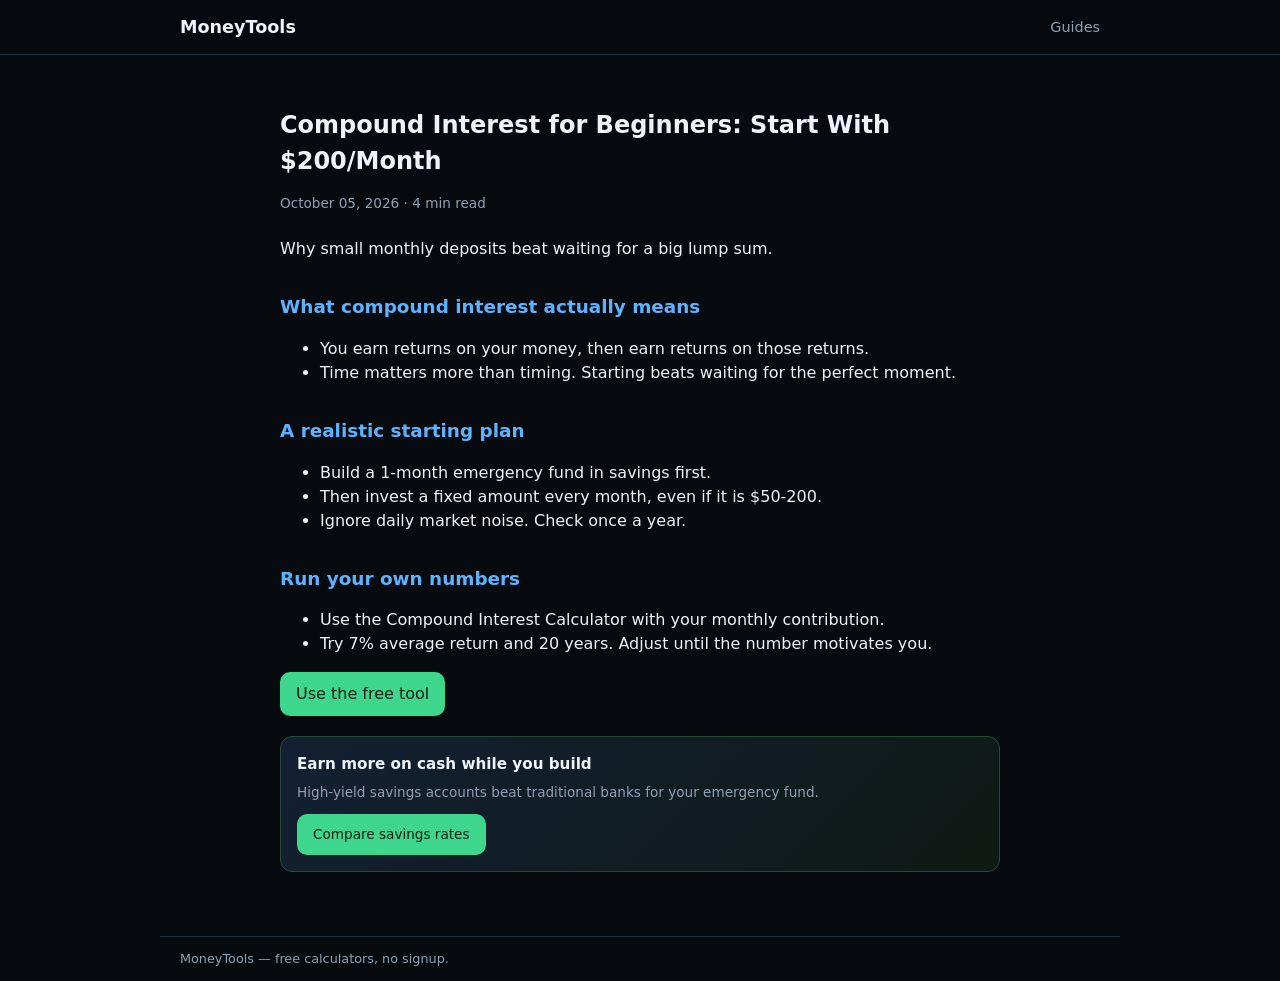
==== site/blog/compound-interest-beginners.html @ bc430770 "chore: auto-refresh SEO articles" ====
<!DOCTYPE html>
<html lang="en">
<head>
  <meta charset="UTF-8" />
  <meta name="viewport" content="width=device-width, initial-scale=1.0" />
  <title>Compound Interest for Beginners: Start With $200/Month — MoneyTools</title>
  <meta name="description" content="Why small monthly deposits beat waiting for a big lump sum." />
  <link rel="stylesheet" href="../css/main.css" />
  <script src="../js/config.js"></script>
  <script src="../js/affiliate.js"></script>
</head>
<body>
  <header>
    <div class="container">
      <a class="logo" href="../index.html">MoneyTools</a>
      <nav><a href="index.html">Guides</a></nav>
    </div>
  </header>
  <article class="container article">
    <h1>Compound Interest for Beginners: Start With $200/Month</h1>
    <p class="meta">October 05, 2026 &middot; 4 min read</p>
    <p>Why small monthly deposits beat waiting for a big lump sum.</p>
    <h2>What compound interest actually means</h2><ul><li>You earn returns on your money, then earn returns on those returns.</li><li>Time matters more than timing. Starting beats waiting for the perfect moment.</li></ul>
<h2>A realistic starting plan</h2><ul><li>Build a 1-month emergency fund in savings first.</li><li>Then invest a fixed amount every month, even if it is $50-200.</li><li>Ignore daily market noise. Check once a year.</li></ul>
<h2>Run your own numbers</h2><ul><li>Use the Compound Interest Calculator with your monthly contribution.</li><li>Try 7% average return and 20 years. Adjust until the number motivates you.</li></ul>

    <p><a class="btn" href="../tools/compound-interest.html">Use the free tool</a></p>
    <div class="affiliate-box" id="aff-box"></div>
  </article>
  <footer class="container"><p>MoneyTools — free calculators, no signup.</p></footer>
  <script>
    renderAffiliateBox("aff-box", "savings",
      "Earn more on cash while you build", "High-yield savings accounts beat traditional banks for your emergency fund.", "Compare savings rates");
  </script>
</body>
</html>
---- site/css/main.css ----
:root {
  --bg: #070b10;
  --surface: #111820;
  --surface-2: #1a2330;
  --text: #eef3f9;
  --muted: #8fa0b3;
  --accent: #3dd68c;
  --accent-2: #5eb3ff;
  --border: #243041;
  --warn: #fbbf24;
}
* { box-sizing: border-box; }
body {
  margin: 0;
  font-family: "Segoe UI", Inter, system-ui, sans-serif;
  background: var(--bg);
  color: var(--text);
  line-height: 1.5;
}
a { color: var(--accent-2); }
.container { max-width: 960px; margin: 0 auto; padding: 0 20px; }
header {
  border-bottom: 1px solid var(--border);
  background: rgba(7, 11, 16, 0.9);
  position: sticky;
  top: 0;
  z-index: 10;
  backdrop-filter: blur(8px);
}
header .container {
  display: flex;
  align-items: center;
  justify-content: space-between;
  padding: 14px 20px;
}
.logo { font-weight: 800; color: var(--text); text-decoration: none; font-size: 1.1rem; }
nav a { color: var(--muted); text-decoration: none; margin-left: 16px; font-size: 0.9rem; }
nav a:hover { color: var(--text); }
.hero { padding: 48px 0 24px; }
.hero h1 { font-size: clamp(1.8rem, 4vw, 2.6rem); margin: 0 0 12px; }
.hero p { color: var(--muted); max-width: 640px; margin: 0; }
.grid {
  display: grid;
  grid-template-columns: repeat(auto-fit, minmax(260px, 1fr));
  gap: 16px;
  padding: 24px 0 48px;
}
.card {
  background: var(--surface);
  border: 1px solid var(--border);
  border-radius: 14px;
  padding: 20px;
  text-decoration: none;
  color: inherit;
  transition: border-color 0.15s, transform 0.15s;
}
.card:hover { border-color: var(--accent); transform: translateY(-2px); }
.card h2 { margin: 0 0 8px; font-size: 1.1rem; }
.card p { margin: 0; color: var(--muted); font-size: 0.9rem; }
.tool-wrap { padding: 32px 0 64px; }
.tool-wrap h1 { margin: 0 0 8px; }
.tool-wrap .lede { color: var(--muted); margin: 0 0 24px; }
.panel {
  background: var(--surface);
  border: 1px solid var(--border);
  border-radius: 14px;
  padding: 24px;
  margin-bottom: 20px;
}
label { display: block; font-size: 0.85rem; color: var(--muted); margin-bottom: 6px; }
input, select, textarea {
  width: 100%;
  background: var(--surface-2);
  border: 1px solid var(--border);
  color: var(--text);
  border-radius: 10px;
  padding: 10px 12px;
  font: inherit;
  margin-bottom: 14px;
}
button, .btn {
  background: var(--accent);
  color: #042012;
  border: none;
  border-radius: 10px;
  padding: 10px 16px;
  font-weight: 700;
  cursor: pointer;
  font: inherit;
  text-decoration: none;
  display: inline-block;
}
button.secondary, .btn.secondary {
  background: var(--surface-2);
  color: var(--text);
  border: 1px solid var(--border);
}
.result {
  background: #0d2818;
  border: 1px solid #1f5c38;
  border-radius: 12px;
  padding: 16px;
  margin-top: 16px;
}
.result strong { color: var(--accent); font-size: 1.4rem; }
.affiliate-box {
  background: linear-gradient(135deg, #122033, #0f1a14);
  border: 1px solid #2a4a35;
  border-radius: 12px;
  padding: 16px;
  margin-top: 20px;
}
.affiliate-box h3 { margin: 0 0 6px; font-size: 0.95rem; }
.affiliate-box p { margin: 0 0 12px; color: var(--muted); font-size: 0.85rem; }
.affiliate-box a.btn { font-size: 0.85rem; }
footer {
  border-top: 1px solid var(--border);
  padding: 32px 0;
  color: var(--muted);
  font-size: 0.8rem;
}
.blog-list { list-style: none; padding: 0; margin: 24px 0; }
.blog-list li {
  background: var(--surface);
  border: 1px solid var(--border);
  border-radius: 12px;
  margin-bottom: 12px;
  padding: 16px;
}
.blog-list a { color: var(--text); text-decoration: none; font-weight: 600; }
.article { max-width: 720px; padding: 32px 0 64px; }
.article h1 { margin-bottom: 8px; }
.article .meta { color: var(--muted); font-size: 0.85rem; margin-bottom: 24px; }
.article h2 { margin-top: 2rem; color: var(--accent-2); font-size: 1.15rem; }
.row { display: grid; grid-template-columns: 1fr 1fr; gap: 12px; }
@media (max-width: 600px) { .row { grid-template-columns: 1fr; } }
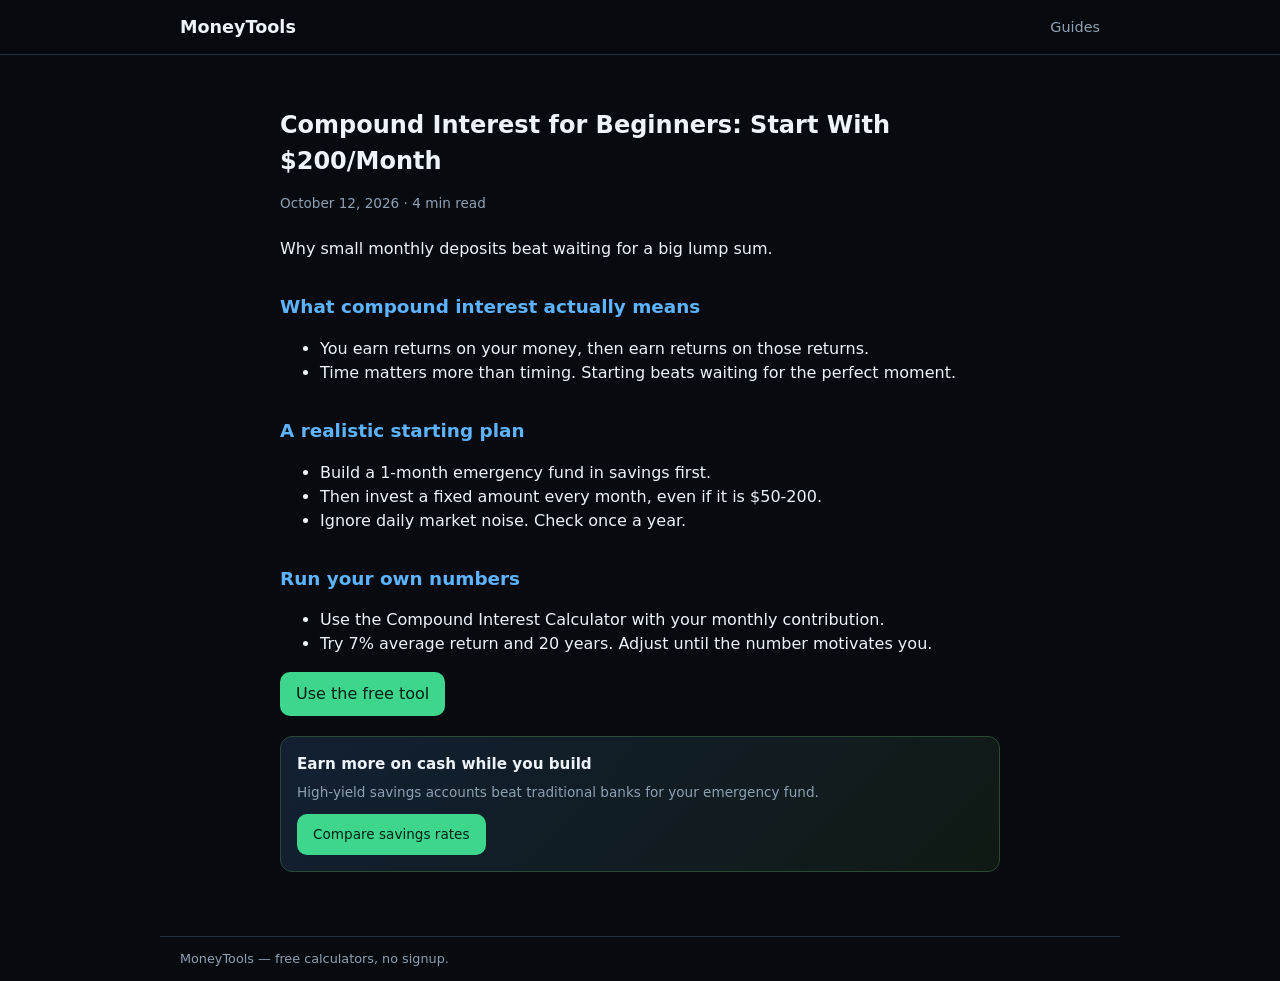
==== commit fa4998be: "chore: auto-refresh SEO articles" ====
--- a/site/blog/compound-interest-beginners.html
+++ b/site/blog/compound-interest-beginners.html
@@ -18,7 +18,7 @@
   </header>
   <article class="container article">
     <h1>Compound Interest for Beginners: Start With $200/Month</h1>
-    <p class="meta">October 05, 2026 &middot; 4 min read</p>
+    <p class="meta">October 12, 2026 &middot; 4 min read</p>
     <p>Why small monthly deposits beat waiting for a big lump sum.</p>
     <h2>What compound interest actually means</h2><ul><li>You earn returns on your money, then earn returns on those returns.</li><li>Time matters more than timing. Starting beats waiting for the perfect moment.</li></ul>
 <h2>A realistic starting plan</h2><ul><li>Build a 1-month emergency fund in savings first.</li><li>Then invest a fixed amount every month, even if it is $50-200.</li><li>Ignore daily market noise. Check once a year.</li></ul>
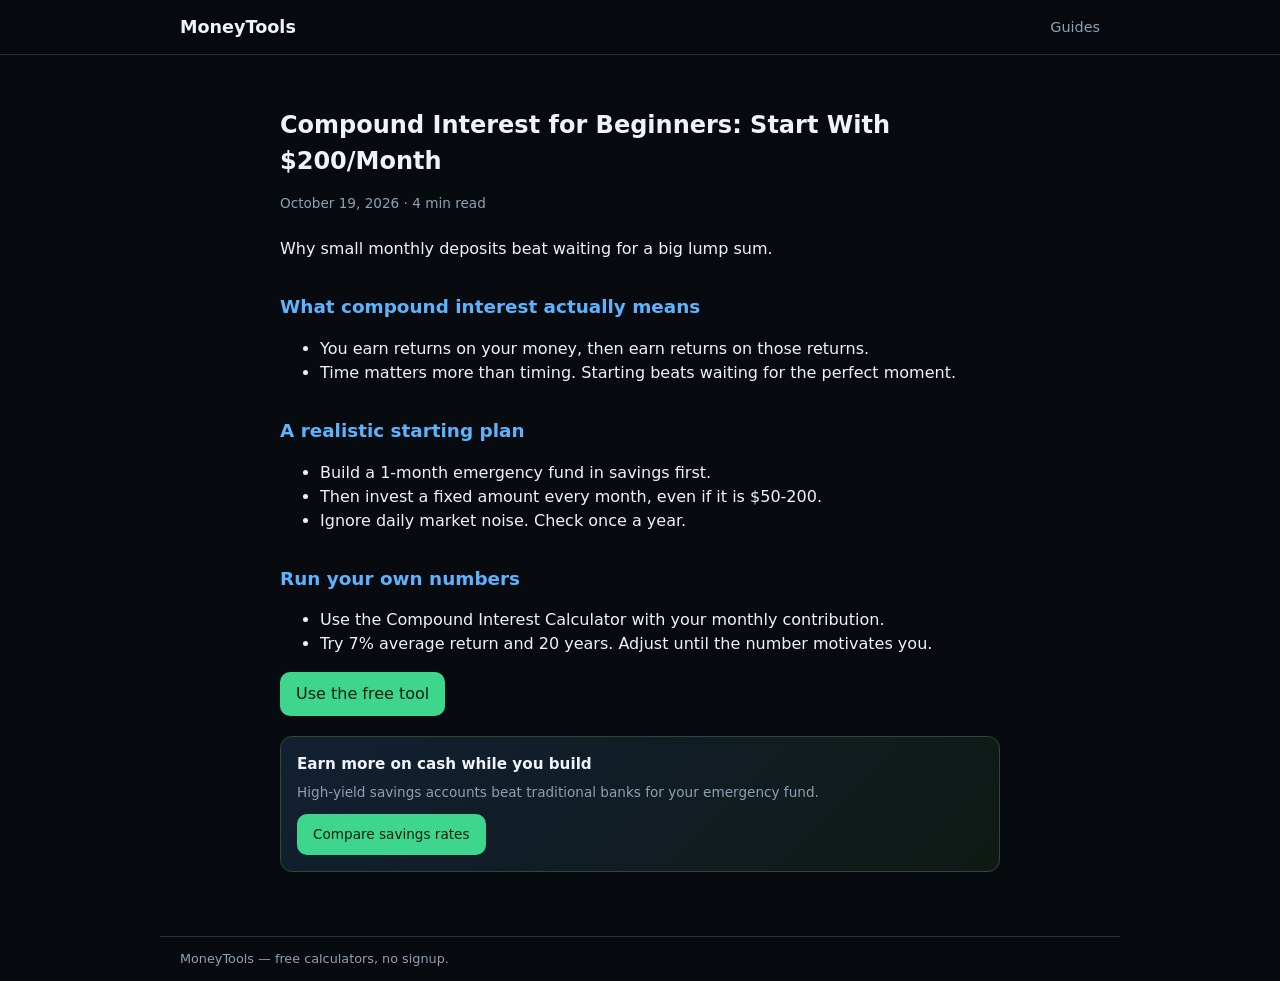
==== commit 309d484e: "chore: auto-refresh SEO articles" ====
--- a/site/blog/compound-interest-beginners.html
+++ b/site/blog/compound-interest-beginners.html
@@ -18,7 +18,7 @@
   </header>
   <article class="container article">
     <h1>Compound Interest for Beginners: Start With $200/Month</h1>
-    <p class="meta">October 12, 2026 &middot; 4 min read</p>
+    <p class="meta">October 19, 2026 &middot; 4 min read</p>
     <p>Why small monthly deposits beat waiting for a big lump sum.</p>
     <h2>What compound interest actually means</h2><ul><li>You earn returns on your money, then earn returns on those returns.</li><li>Time matters more than timing. Starting beats waiting for the perfect moment.</li></ul>
 <h2>A realistic starting plan</h2><ul><li>Build a 1-month emergency fund in savings first.</li><li>Then invest a fixed amount every month, even if it is $50-200.</li><li>Ignore daily market noise. Check once a year.</li></ul>
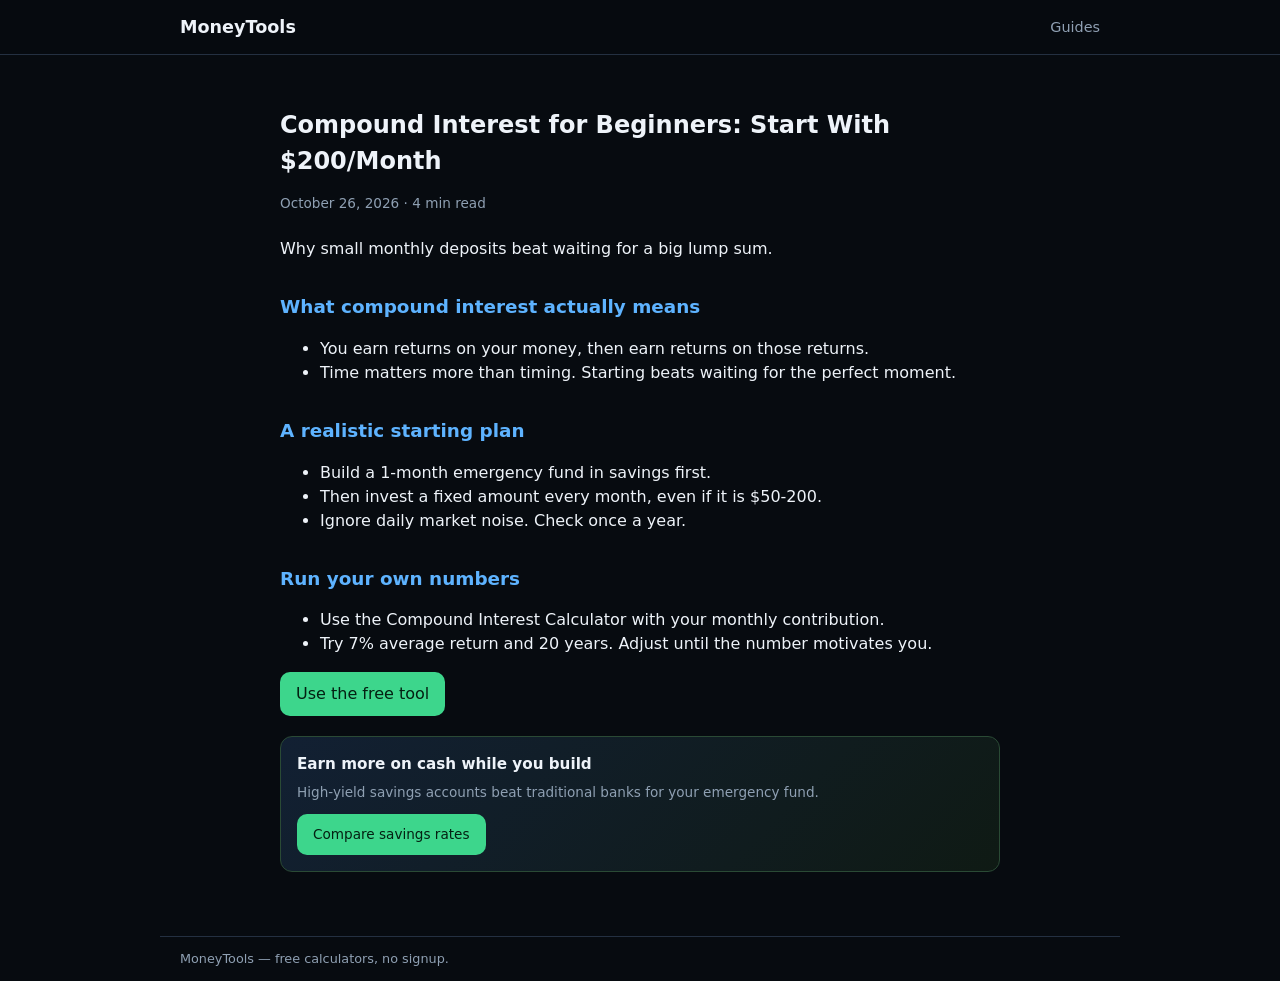
==== commit 6e2cbe19: "chore: auto-refresh SEO articles" ====
--- a/site/blog/compound-interest-beginners.html
+++ b/site/blog/compound-interest-beginners.html
@@ -18,7 +18,7 @@
   </header>
   <article class="container article">
     <h1>Compound Interest for Beginners: Start With $200/Month</h1>
-    <p class="meta">October 19, 2026 &middot; 4 min read</p>
+    <p class="meta">October 26, 2026 &middot; 4 min read</p>
     <p>Why small monthly deposits beat waiting for a big lump sum.</p>
     <h2>What compound interest actually means</h2><ul><li>You earn returns on your money, then earn returns on those returns.</li><li>Time matters more than timing. Starting beats waiting for the perfect moment.</li></ul>
 <h2>A realistic starting plan</h2><ul><li>Build a 1-month emergency fund in savings first.</li><li>Then invest a fixed amount every month, even if it is $50-200.</li><li>Ignore daily market noise. Check once a year.</li></ul>
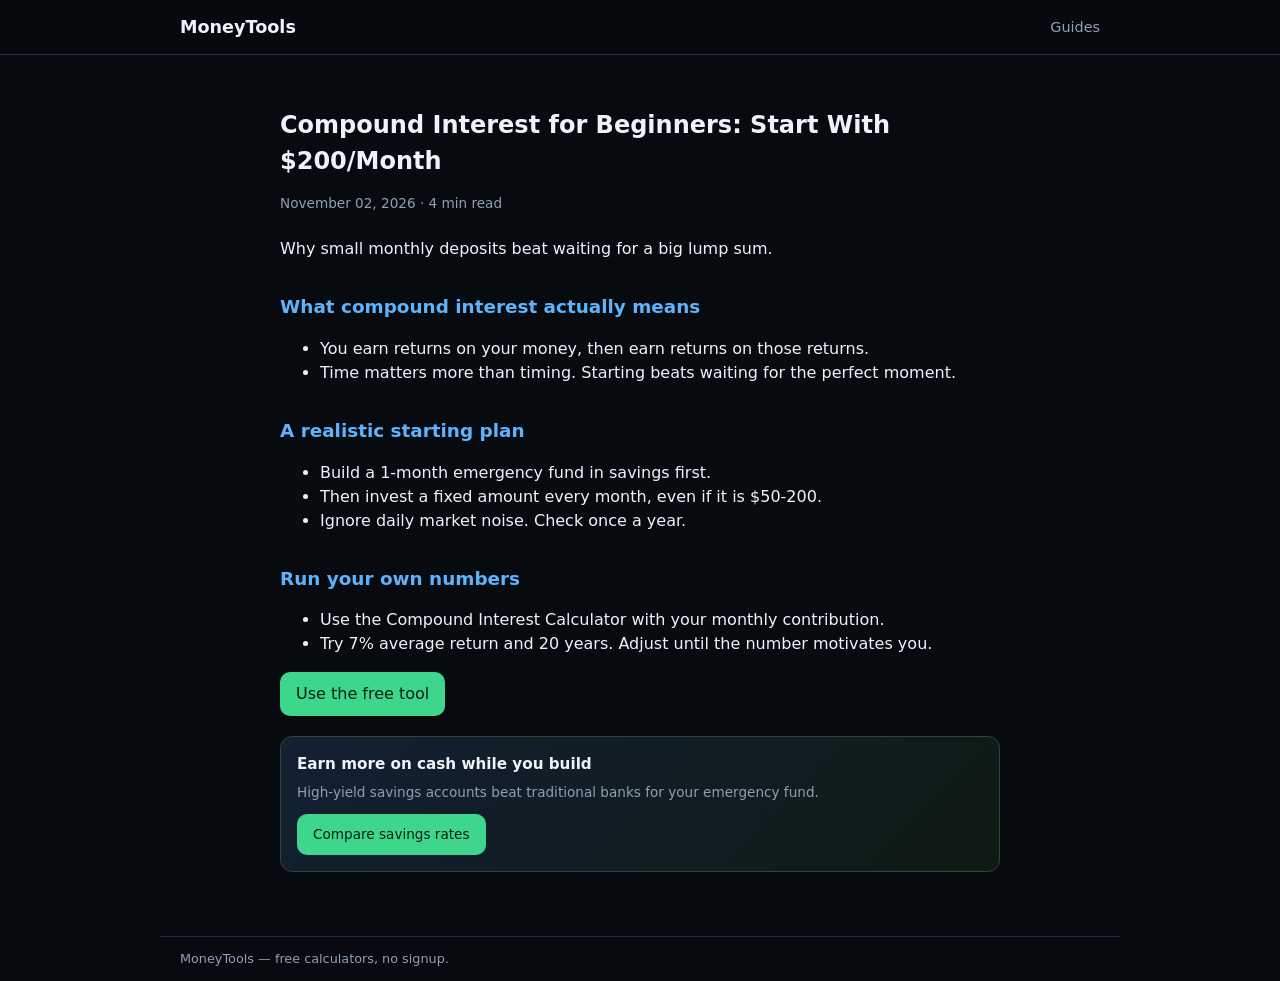
==== commit 51f71faf: "chore: auto-refresh SEO articles" ====
--- a/site/blog/compound-interest-beginners.html
+++ b/site/blog/compound-interest-beginners.html
@@ -18,7 +18,7 @@
   </header>
   <article class="container article">
     <h1>Compound Interest for Beginners: Start With $200/Month</h1>
-    <p class="meta">October 26, 2026 &middot; 4 min read</p>
+    <p class="meta">November 02, 2026 &middot; 4 min read</p>
     <p>Why small monthly deposits beat waiting for a big lump sum.</p>
     <h2>What compound interest actually means</h2><ul><li>You earn returns on your money, then earn returns on those returns.</li><li>Time matters more than timing. Starting beats waiting for the perfect moment.</li></ul>
 <h2>A realistic starting plan</h2><ul><li>Build a 1-month emergency fund in savings first.</li><li>Then invest a fixed amount every month, even if it is $50-200.</li><li>Ignore daily market noise. Check once a year.</li></ul>
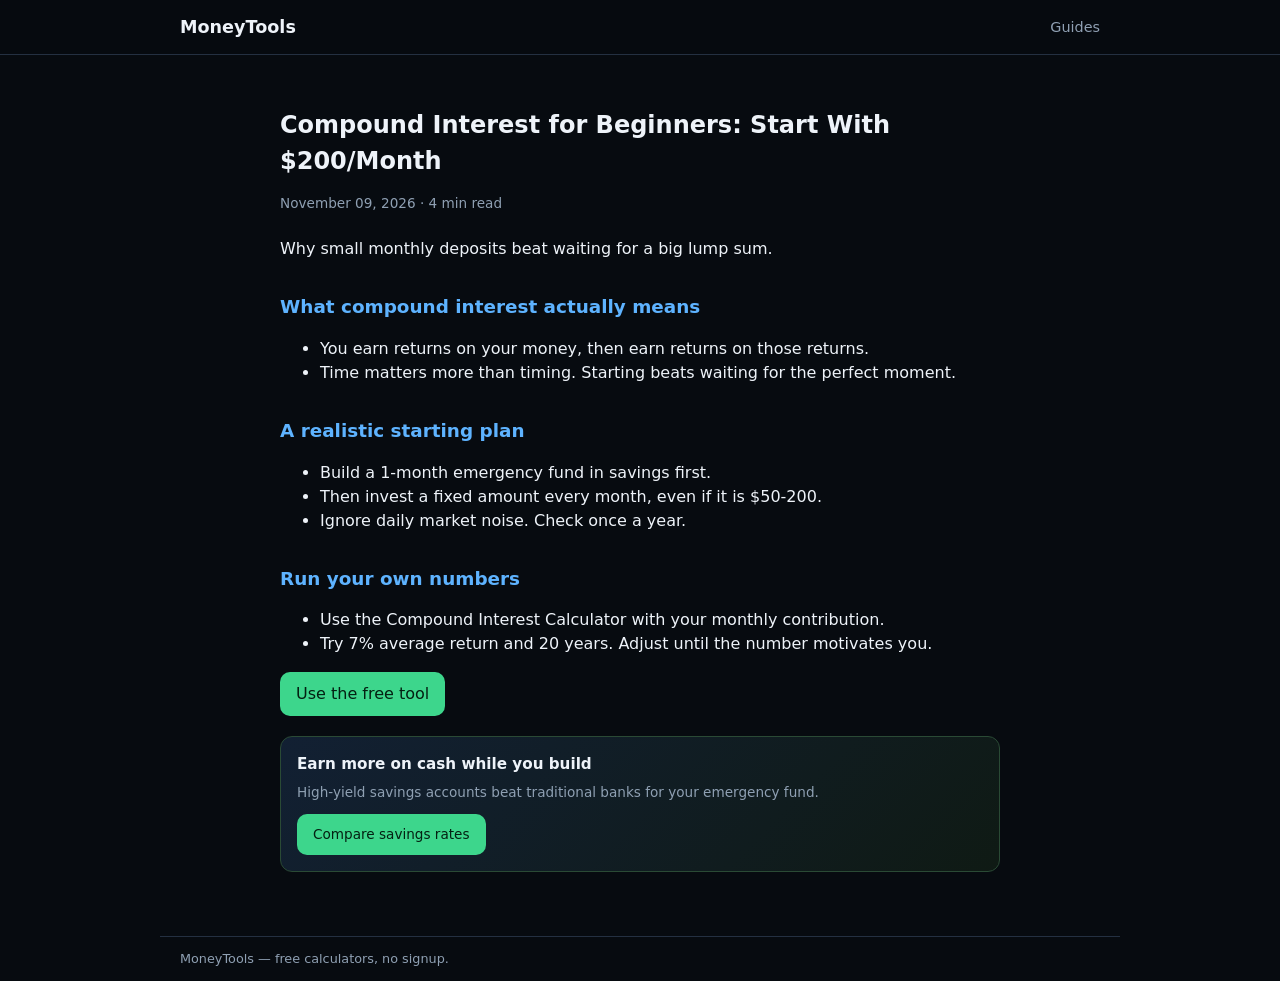
==== commit b2780e8b: "chore: auto-refresh SEO articles" ====
--- a/site/blog/compound-interest-beginners.html
+++ b/site/blog/compound-interest-beginners.html
@@ -18,7 +18,7 @@
   </header>
   <article class="container article">
     <h1>Compound Interest for Beginners: Start With $200/Month</h1>
-    <p class="meta">November 02, 2026 &middot; 4 min read</p>
+    <p class="meta">November 09, 2026 &middot; 4 min read</p>
     <p>Why small monthly deposits beat waiting for a big lump sum.</p>
     <h2>What compound interest actually means</h2><ul><li>You earn returns on your money, then earn returns on those returns.</li><li>Time matters more than timing. Starting beats waiting for the perfect moment.</li></ul>
 <h2>A realistic starting plan</h2><ul><li>Build a 1-month emergency fund in savings first.</li><li>Then invest a fixed amount every month, even if it is $50-200.</li><li>Ignore daily market noise. Check once a year.</li></ul>
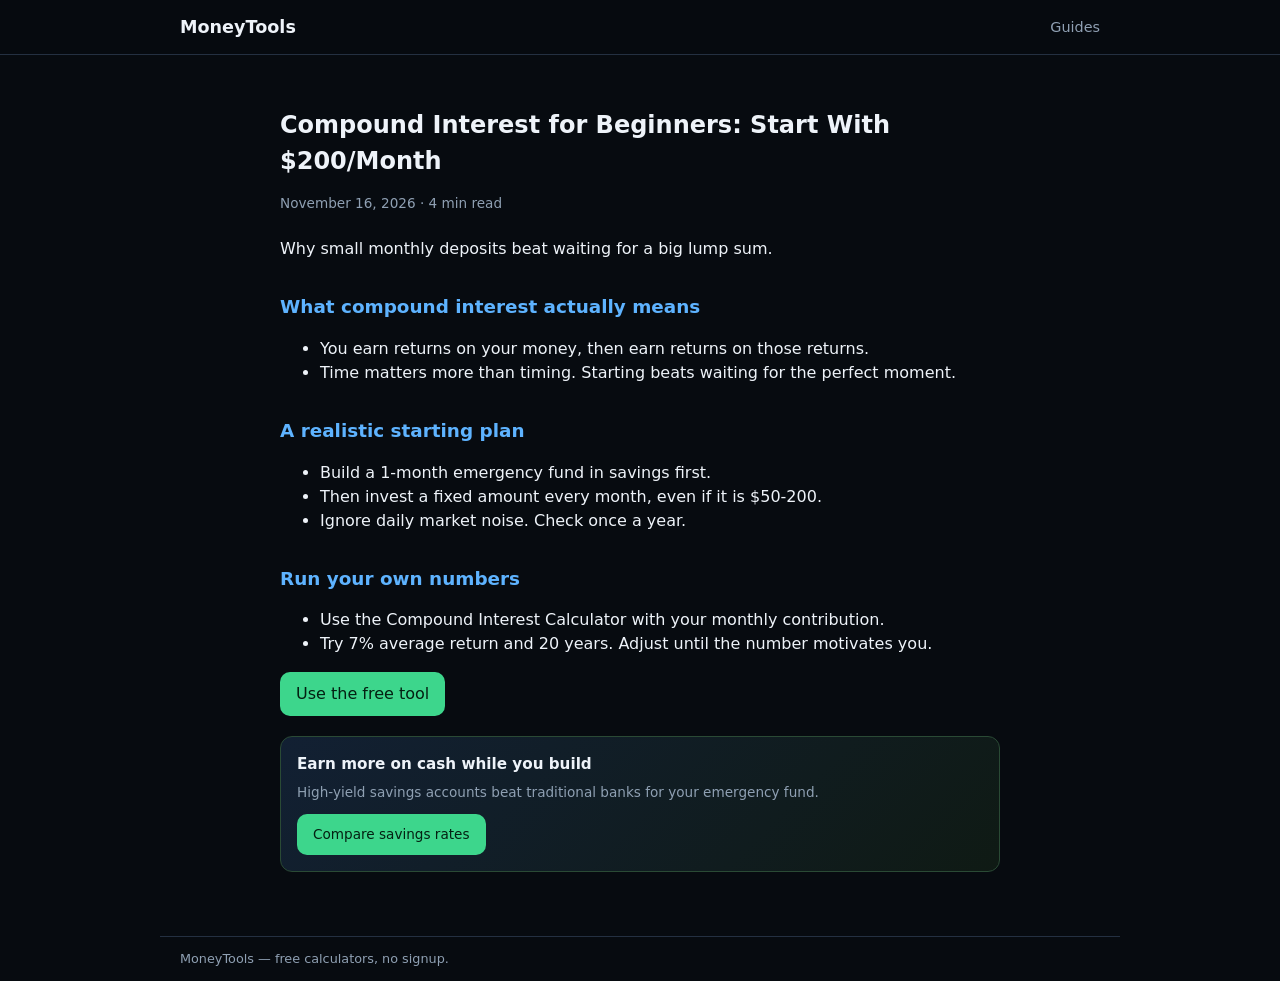
==== commit 160a3248: "chore: auto-refresh SEO articles" ====
--- a/site/blog/compound-interest-beginners.html
+++ b/site/blog/compound-interest-beginners.html
@@ -18,7 +18,7 @@
   </header>
   <article class="container article">
     <h1>Compound Interest for Beginners: Start With $200/Month</h1>
-    <p class="meta">November 09, 2026 &middot; 4 min read</p>
+    <p class="meta">November 16, 2026 &middot; 4 min read</p>
     <p>Why small monthly deposits beat waiting for a big lump sum.</p>
     <h2>What compound interest actually means</h2><ul><li>You earn returns on your money, then earn returns on those returns.</li><li>Time matters more than timing. Starting beats waiting for the perfect moment.</li></ul>
 <h2>A realistic starting plan</h2><ul><li>Build a 1-month emergency fund in savings first.</li><li>Then invest a fixed amount every month, even if it is $50-200.</li><li>Ignore daily market noise. Check once a year.</li></ul>
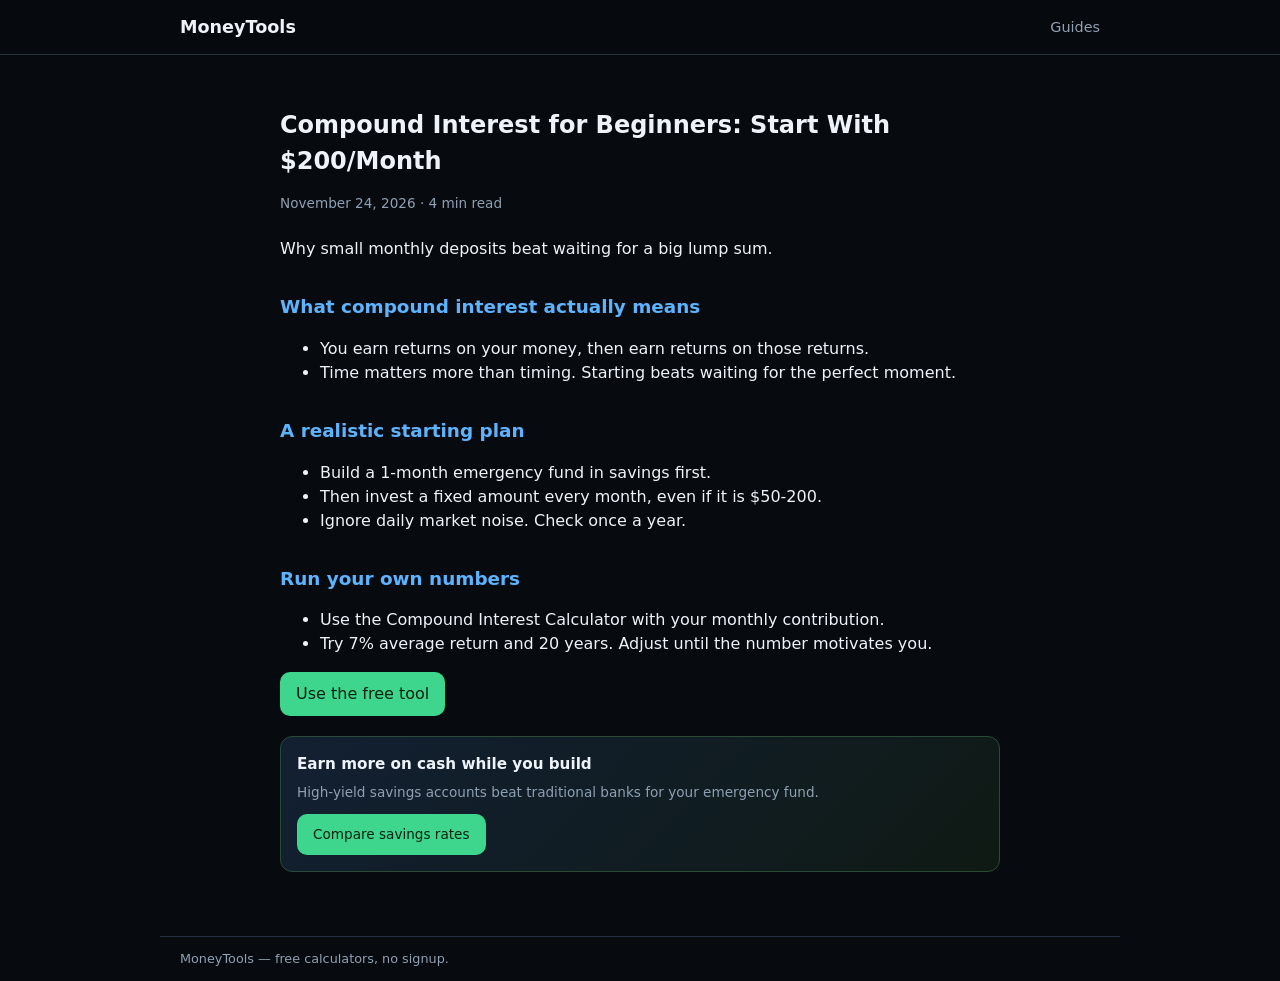
==== commit d03cea8a: "chore: auto-refresh SEO articles" ====
--- a/site/blog/compound-interest-beginners.html
+++ b/site/blog/compound-interest-beginners.html
@@ -18,7 +18,7 @@
   </header>
   <article class="container article">
     <h1>Compound Interest for Beginners: Start With $200/Month</h1>
-    <p class="meta">November 16, 2026 &middot; 4 min read</p>
+    <p class="meta">November 24, 2026 &middot; 4 min read</p>
     <p>Why small monthly deposits beat waiting for a big lump sum.</p>
     <h2>What compound interest actually means</h2><ul><li>You earn returns on your money, then earn returns on those returns.</li><li>Time matters more than timing. Starting beats waiting for the perfect moment.</li></ul>
 <h2>A realistic starting plan</h2><ul><li>Build a 1-month emergency fund in savings first.</li><li>Then invest a fixed amount every month, even if it is $50-200.</li><li>Ignore daily market noise. Check once a year.</li></ul>
